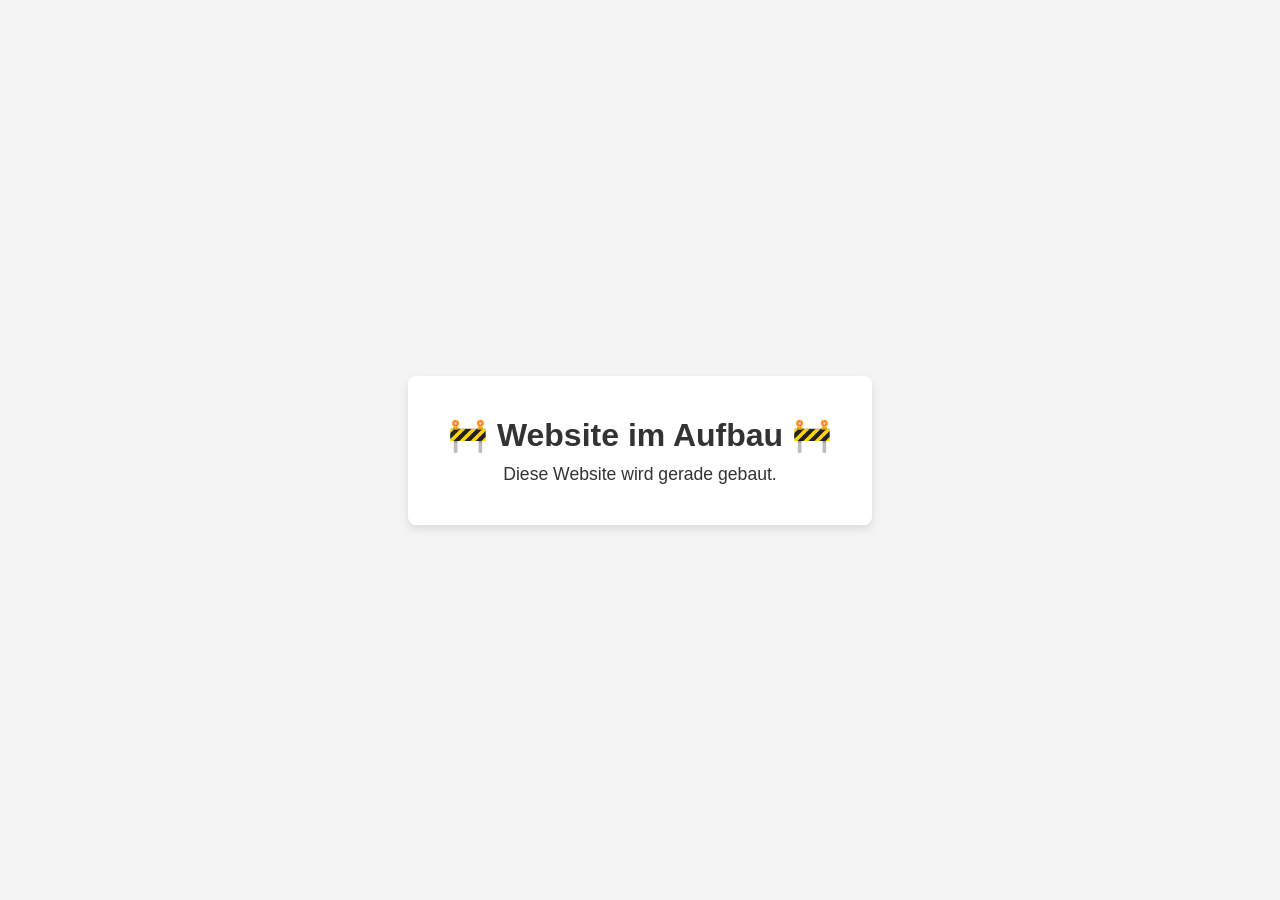
==== index.html @ 6408e2b1 "Create index.html" ====
<!DOCTYPE html>
<html lang="de">
<head>
    <meta charset="UTF-8">
    <title>Website im Aufbau</title>
    <meta name="viewport" content="width=device-width, initial-scale=1.0">
    <style>
        body {
            margin: 0;
            height: 100vh;
            display: flex;
            align-items: center;
            justify-content: center;
            background-color: #f4f4f4;
            font-family: Arial, Helvetica, sans-serif;
            color: #333;
        }
        .box {
            text-align: center;
            padding: 40px;
            background: #ffffff;
            border-radius: 8px;
            box-shadow: 0 4px 10px rgba(0,0,0,0.1);
        }
        h1 {
            margin: 0 0 10px 0;
        }
        p {
            margin: 0;
            font-size: 1.1em;
        }
    </style>
</head>
<body>
    <div class="box">
        <h1>🚧 Website im Aufbau 🚧</h1>
        <p>Diese Website wird gerade gebaut.</p>
    </div>
</body>
</html>
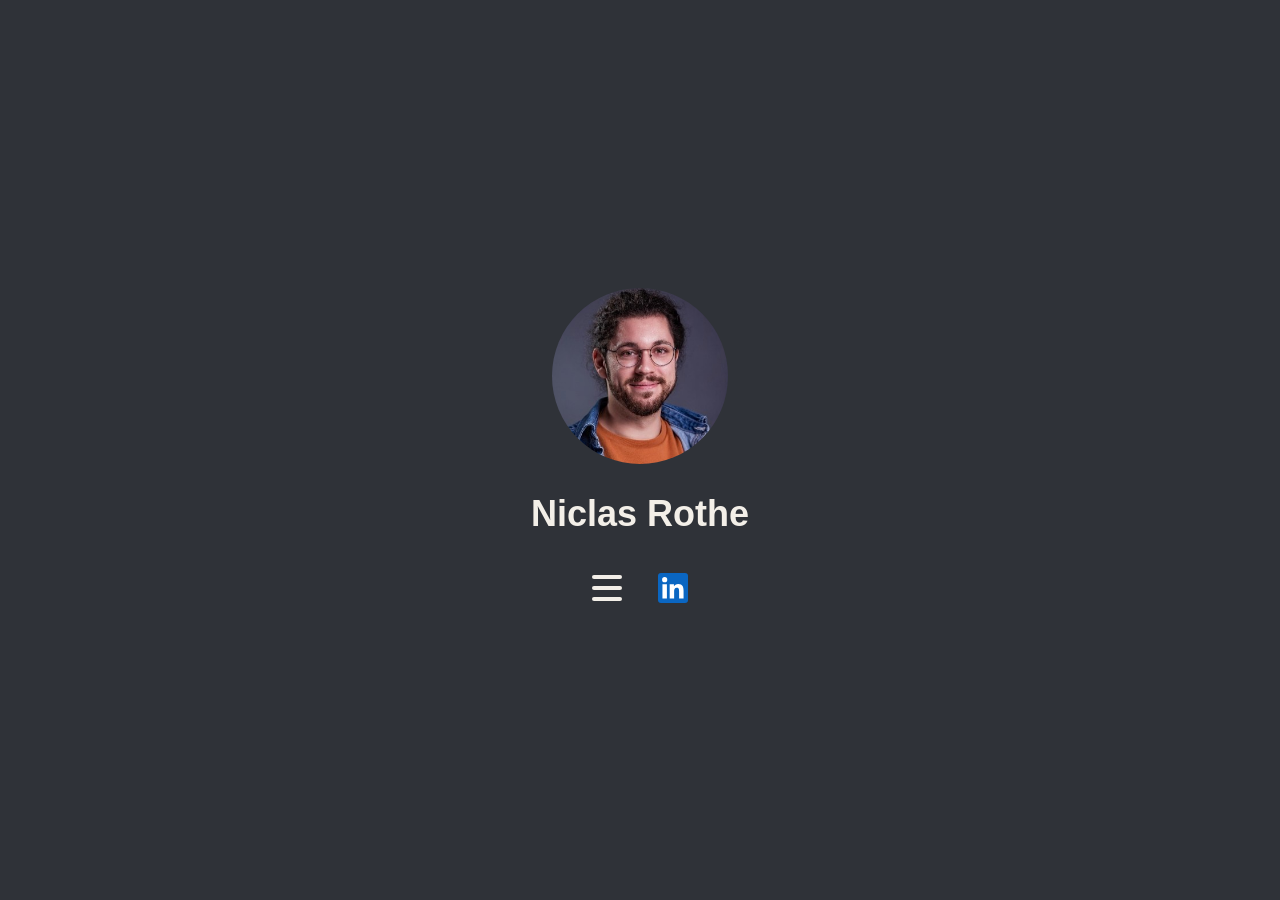
==== commit dacc84d6: "Ausbau erste Version mit Projekt-Unterseite" ====
--- a/index.html
+++ b/index.html
@@ -1,40 +1,39 @@
 <!DOCTYPE html>
 <html lang="de">
 <head>
-    <meta charset="UTF-8">
-    <title>Website im Aufbau</title>
-    <meta name="viewport" content="width=device-width, initial-scale=1.0">
-    <style>
-        body {
-            margin: 0;
-            height: 100vh;
-            display: flex;
-            align-items: center;
-            justify-content: center;
-            background-color: #f4f4f4;
-            font-family: Arial, Helvetica, sans-serif;
-            color: #333;
-        }
-        .box {
-            text-align: center;
-            padding: 40px;
-            background: #ffffff;
-            border-radius: 8px;
-            box-shadow: 0 4px 10px rgba(0,0,0,0.1);
-        }
-        h1 {
-            margin: 0 0 10px 0;
-        }
-        p {
-            margin: 0;
-            font-size: 1.1em;
-        }
-    </style>
+  <meta charset="UTF-8">
+  <meta name="viewport" content="width=device-width, initial-scale=1">
+  <title>Niclas Rothe</title>
+  <meta name="description" content="Persönliche Website von Niclas Rothe.">
+  <meta property="og:title" content="Niclas Rothe">
+  <meta property="og:type" content="website">
+  <meta property="og:url" content="https://niclasrothe.de/">
+  <meta property="og:image" content="https://niclasrothe.de/assets/img/portrait.jpg">
+  <link rel="canonical" href="https://niclasrothe.de/">
+  <link rel="stylesheet" href="styles.css">
 </head>
 <body>
-    <div class="box">
-        <h1>🚧 Website im Aufbau 🚧</h1>
-        <p>Diese Website wird gerade gebaut.</p>
+  <main class="hero">
+    <img class="portrait" src="assets/img/portrait.jpg" width="176" height="176"
+         alt="Porträt von Niclas Rothe">
+    <h1>Niclas Rothe</h1>
+
+    <div class="social">
+      <nav class="menu" aria-label="Hauptmenü">
+        <a class="menu-button" href="projekte/" aria-label="Projekte">
+          <span></span><span></span><span></span>
+        </a>
+      </nav>
+      <a href="https://www.linkedin.com/in/niclas-rothe-32753439b/"
+         target="_blank" rel="noopener noreferrer" aria-label="Niclas Rothe auf LinkedIn">
+        <svg viewBox="0 0 24 24" aria-hidden="true">
+          <rect width="24" height="24" rx="2.4" fill="#0A66C2"/>
+          <path fill="#fff" d="M20.45 20.45h-3.56v-5.57c0-1.33-.03-3.04-1.85-3.04-1.86 0-2.14 1.45-2.14 2.94v5.67H9.35V9h3.41v1.56h.05c.48-.9 1.64-1.85 3.37-1.85 3.6 0 4.27 2.37 4.27 5.46v6.28zM5.34 7.43a2.07 2.07 0 1 1 0-4.14 2.07 2.07 0 0 1 0 4.14zM7.12 20.45H3.56V9h3.56v11.45z"/>
+        </svg>
+      </a>
     </div>
+  </main>
+
+  <script src="menu.js"></script>
 </body>
 </html>
--- a/styles.css
+++ b/styles.css
@@ -0,0 +1,211 @@
+:root {
+  --bg: #2f3238;
+  --text: #f3efe8;
+  --muted: #b7bbc4;
+  --accent: #e08a4f;
+  --panel: #3a3e46;
+  --line: #4b505a;
+}
+
+* { box-sizing: border-box; }
+
+html, body { height: 100%; }
+
+body {
+  margin: 0;
+  background: var(--bg);
+  color: var(--text);
+  font-family: -apple-system, BlinkMacSystemFont, "Segoe UI", Roboto, "Helvetica Neue", "Noto Sans", Arial, sans-serif, "Apple Color Emoji", "Segoe UI Emoji", "Segoe UI Symbol", "Noto Color Emoji";
+  line-height: 1.6;
+  -webkit-font-smoothing: antialiased;
+}
+
+a { color: inherit; }
+
+:focus-visible {
+  outline: 3px solid var(--accent);
+  outline-offset: 3px;
+}
+
+/* ---------- Menü ---------- */
+.menu {
+  position: fixed;
+  top: max(16px, env(safe-area-inset-top));
+  left: max(16px, env(safe-area-inset-left));
+  z-index: 10;
+}
+
+.menu-button {
+  display: flex;
+  text-decoration: none;
+  flex-direction: column;
+  justify-content: center;
+  gap: 7px;
+  width: 48px;
+  height: 48px;
+  padding: 0 9px;
+  background: transparent;
+  border: 0;
+  border-radius: 10px;
+  cursor: pointer;
+}
+
+.menu-button span {
+  display: block;
+  height: 4px;
+  border-radius: 2px;
+  background: var(--text);
+  transition: transform .2s ease, opacity .2s ease;
+}
+
+.menu-button:hover span { background: var(--accent); }
+
+.menu-button[aria-expanded="true"] span:nth-child(1) { transform: translateY(11px) rotate(45deg); }
+.menu-button[aria-expanded="true"] span:nth-child(2) { opacity: 0; }
+.menu-button[aria-expanded="true"] span:nth-child(3) { transform: translateY(-11px) rotate(-45deg); }
+
+.menu-list {
+  position: absolute;
+  top: 54px;
+  left: 0;
+  min-width: 180px;
+  margin: 0;
+  padding: 8px;
+  list-style: none;
+  background: var(--panel);
+  border: 1px solid var(--line);
+  border-radius: 12px;
+  box-shadow: 0 12px 32px rgba(0, 0, 0, .35);
+}
+
+.menu-list[hidden] { display: none; }
+
+.menu-list a {
+  display: block;
+  padding: 10px 14px;
+  border-radius: 8px;
+  text-decoration: none;
+  font-size: 1.05rem;
+}
+
+.menu-list a:hover,
+.menu-list a[aria-current="page"] {
+  background: var(--bg);
+  color: var(--accent);
+}
+
+/* ---------- Startseite ---------- */
+.hero {
+  min-height: 100dvh;
+  display: flex;
+  flex-direction: column;
+  align-items: center;
+  justify-content: center;
+  padding: 80px 24px;
+  text-align: center;
+}
+
+.portrait {
+  width: 176px;
+  height: 176px;
+  border-radius: 50%;
+  object-fit: cover;
+  object-position: 50% 12%;
+  margin-bottom: 28px;
+}
+
+h1 {
+  margin: 0;
+  font-size: 36px;
+  font-weight: 700;
+  line-height: 1.2;
+}
+
+.social {
+  margin-top: 28px;
+  display: flex;
+  align-items: center;
+  gap: 18px;
+}
+
+.social > a {
+  display: grid;
+  place-items: center;
+  width: 48px;
+  height: 48px;
+  border-radius: 10px;
+  transition: transform .2s ease;
+}
+
+.social > a:hover { transform: translateY(-2px); }
+
+.social svg { display: block; width: 30px; height: 30px; }
+
+/* Menü in der Icon-Zeile: im Fluss statt fest oben links */
+.social .menu {
+  position: relative;
+  top: auto;
+  left: auto;
+}
+
+/* ---------- Unterseiten / Projektbeitrag ---------- */
+.page {
+  --text-size: 12pt;            /* Fließtext: 12pt (≈ 16 px) */
+  max-width: 760px;
+  margin: 0 auto;
+  padding: 110px 24px 96px;
+}
+
+.page h1 {
+  margin: 0 0 32px;
+  font-size: clamp(24px, 5vw, 30px);
+  hyphens: auto;
+  overflow-wrap: break-word;
+}
+
+.page p {
+  max-width: 65ch;
+  margin: 0 0 28px;
+  color: #dcdde1;
+  font-size: var(--text-size);
+  line-height: 1.7;
+  hyphens: auto;
+}
+
+.page figure {
+  margin: 0 0 28px;
+}
+
+.page figure img {
+  display: block;
+  width: 100%;
+  height: auto;
+  border-radius: 6px;
+}
+
+/* Zwei Bilder nebeneinander: gleiche Höhe über --ar (Seitenverhältnis Breite/Höhe) */
+.img-pair {
+  display: flex;
+  gap: 12px;
+  margin: 0 0 28px;
+}
+
+.img-pair figure {
+  flex: var(--ar) 1 0;
+  min-width: 0;
+  margin: 0;
+}
+
+/* Bilder direkt untereinander (z. B. 005 und 004) enger setzen */
+.img-stack > figure,
+.img-stack > .img-pair { margin-bottom: 12px; }
+.img-stack { margin-bottom: 28px; }
+
+@media (max-width: 560px) {
+  .img-pair { flex-direction: column; }
+  .img-pair figure { flex: none; }
+}
+
+@media (prefers-reduced-motion: reduce) {
+  * { transition: none !important; }
+}
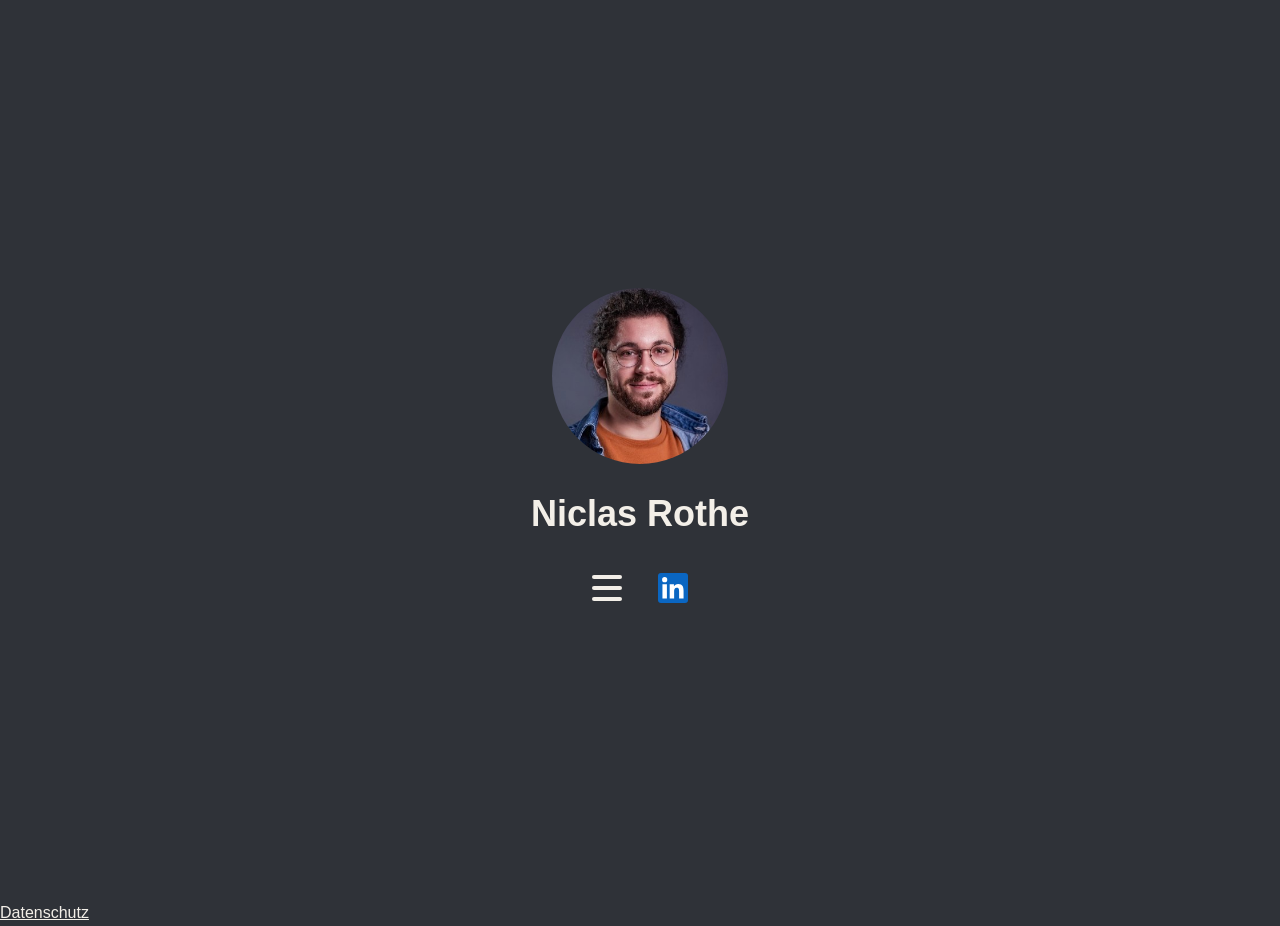
==== commit 2a8450da: "Datenschutz Datenschutz ergaenzt" ====
--- a/index.html
+++ b/index.html
@@ -34,6 +34,10 @@
     </div>
   </main>
 
+  <footer class="site-footer">
+    <a href="datenschutz/">Datenschutz</a>
+  </footer>
+
   <script src="menu.js"></script>
 </body>
 </html>
--- a/styles.css
+++ b/styles.css
@@ -163,6 +163,13 @@
   overflow-wrap: break-word;
 }
 
+.page h2 {
+  margin: 0 0 16px;
+  font-size: clamp(20px, 4vw, 24px);
+  hyphens: auto;
+  overflow-wrap: break-word;
+}
+
 .page p {
   max-width: 65ch;
   margin: 0 0 28px;
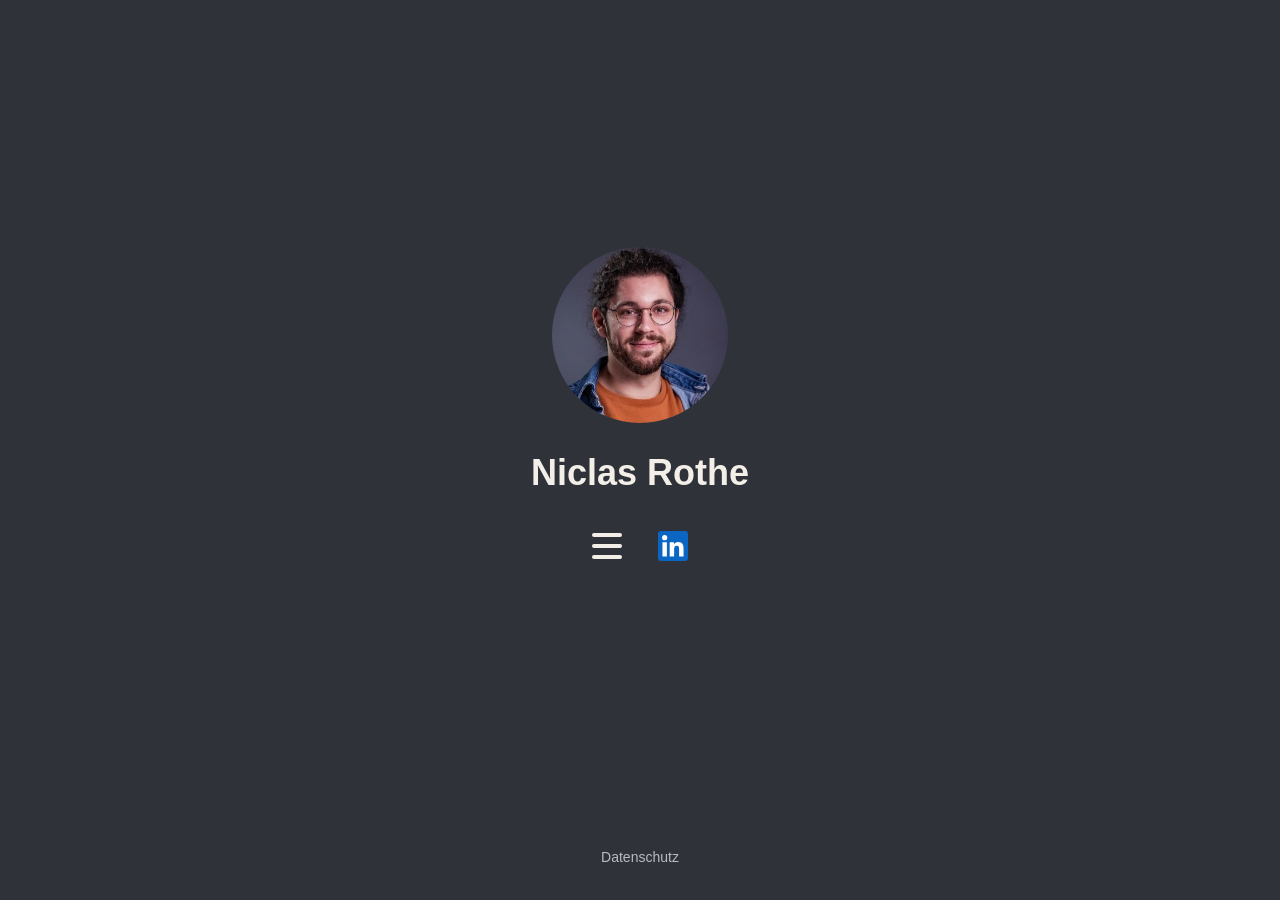
==== commit 4a53f36d: "Korrektur Link und Text" ====
--- a/index.html
+++ b/index.html
@@ -24,7 +24,7 @@
           <span></span><span></span><span></span>
         </a>
       </nav>
-      <a href="https://www.linkedin.com/in/niclas-rothe-32753439b/"
+      <a href="https://www.linkedin.com/in/niclasrothe"
          target="_blank" rel="noopener noreferrer" aria-label="Niclas Rothe auf LinkedIn">
         <svg viewBox="0 0 24 24" aria-hidden="true">
           <rect width="24" height="24" rx="2.4" fill="#0A66C2"/>
--- a/styles.css
+++ b/styles.css
@@ -9,9 +9,12 @@
 
 * { box-sizing: border-box; }
 
-html, body { height: 100%; }
+html { height: 100%; }
 
 body {
+  min-height: 100%;
+  display: flex;
+  flex-direction: column;
   margin: 0;
   background: var(--bg);
   color: var(--text);
@@ -96,7 +99,7 @@
 
 /* ---------- Startseite ---------- */
 .hero {
-  min-height: 100dvh;
+  flex: 1;
   display: flex;
   flex-direction: column;
   align-items: center;
@@ -150,6 +153,8 @@
 
 /* ---------- Unterseiten / Projektbeitrag ---------- */
 .page {
+  width: 100%;
+  flex: 1;
   --text-size: 12pt;            /* Fließtext: 12pt (≈ 16 px) */
   max-width: 760px;
   margin: 0 auto;
@@ -170,6 +175,14 @@
   overflow-wrap: break-word;
 }
 
+.page h3 {
+  margin: 0 0 12px;
+  font-size: var(--text-size);
+  font-weight: 700;
+  hyphens: auto;
+}
+
+/* Auskommentiert damit Text die selbe Breite hat wie Überschrift und Bilder
 .page p {
   max-width: 65ch;
   margin: 0 0 28px;
@@ -178,6 +191,7 @@
   line-height: 1.7;
   hyphens: auto;
 }
+*/
 
 .page figure {
   margin: 0 0 28px;
@@ -213,6 +227,42 @@
   .img-pair figure { flex: none; }
 }
 
+/* ---------- Footer (Datenschutz-Link) ---------- */
+.site-footer {
+  padding: 20px 24px max(24px, env(safe-area-inset-bottom));
+  text-align: center;
+  font-size: 14px;
+  color: var(--muted);
+}
+
+.site-footer a {
+  display: inline-block;
+  padding: 8px 10px;
+  color: inherit;
+  text-decoration: none;
+}
+
+.site-footer a:hover { color: var(--accent); text-decoration: underline; }
+
+/* Listen und Links im Fließtext (Datenschutzseite)
+Auskommentiert damit Listendie selbe Breite hat wie Überschrift und Bilder
+.page ul {
+  max-width: 65ch;
+  margin: 0 0 28px;
+  padding-left: 1.2em;
+  color: #dcdde1;
+  font-size: var(--text-size);
+  line-height: 1.7;
+}
+*/
+
+.page p a, .page li a { text-decoration: underline; text-underline-offset: 3px; }
+.page p a:hover, .page li a:hover { color: var(--accent); }
+
+/* Platzhalter, die noch ausgefüllt werden müssen */
+.todo { background: rgba(224, 138, 79, .28); border-radius: 4px; padding: 0 4px; }
+
+
 @media (prefers-reduced-motion: reduce) {
   * { transition: none !important; }
 }
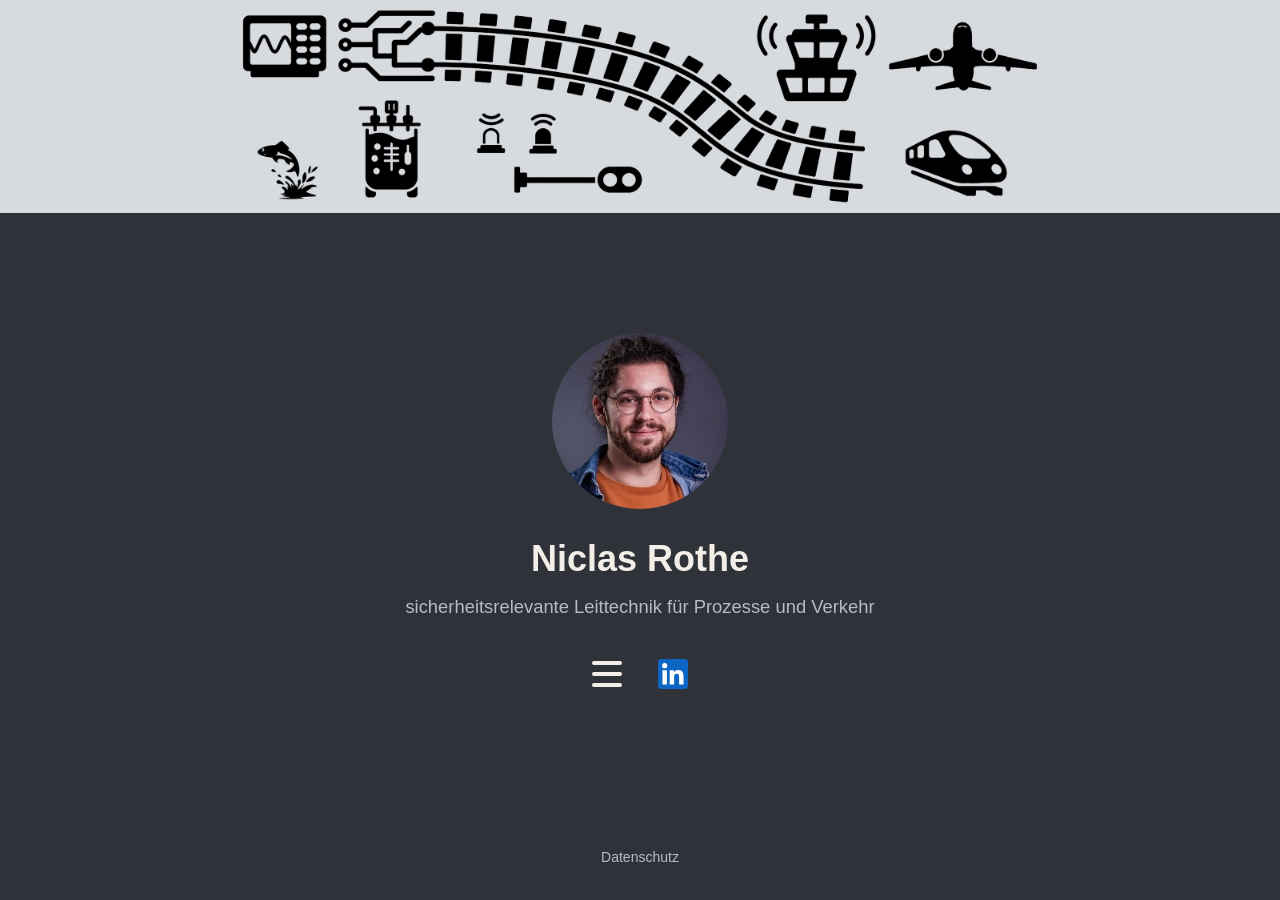
==== commit 16ce969a: "rework startseite" ====
--- a/index.html
+++ b/index.html
@@ -13,10 +13,16 @@
   <link rel="stylesheet" href="styles.css">
 </head>
 <body>
+  <header class="banner">
+    <img src="assets/img/titelbild.png" width="2000" height="532"
+         alt="Banner Prozess- und Verkehsleittechnik">
+  </header>
+
   <main class="hero">
     <img class="portrait" src="assets/img/portrait.jpg" width="176" height="176"
-         alt="Porträt von Niclas Rothe">
+         alt="Profilbild">
     <h1>Niclas Rothe</h1>
+    <p class="subtitle">sicherheitsrelevante Leittechnik für Prozesse und Verkehr</p>
 
     <div class="social">
       <nav class="menu" aria-label="Hauptmenü">
@@ -24,7 +30,7 @@
           <span></span><span></span><span></span>
         </a>
       </nav>
-      <a href="https://www.linkedin.com/in/niclasrothe"
+      <a href="https://www.linkedin.com/in/niclasrothe/"
          target="_blank" rel="noopener noreferrer" aria-label="Niclas Rothe auf LinkedIn">
         <svg viewBox="0 0 24 24" aria-hidden="true">
           <rect width="24" height="24" rx="2.4" fill="#0A66C2"/>
--- a/styles.css
+++ b/styles.css
@@ -71,7 +71,7 @@
   position: absolute;
   top: 54px;
   left: 0;
-  min-width: 180px;
+  min-width: 150px;
   margin: 0;
   padding: 8px;
   list-style: none;
@@ -98,13 +98,27 @@
 }
 
 /* ---------- Startseite ---------- */
+.banner {
+  background: #d7dbdf;          /* Hintergrundfarbe des Titelbilds, damit der Streifen über die volle Breite reicht */
+  line-height: 0;
+}
+
+.banner img {
+  display: block;
+  width: auto;
+  height: auto;
+  max-width: min(100%, 800px);    /* maximale Bildbreite auf großen Monitoren */
+  max-height: 38vh;               /* auf niedrigen Fenstern nicht höher als 38 % der Fensterhöhe */
+  margin: 0 auto;
+}
+
 .hero {
   flex: 1;
   display: flex;
   flex-direction: column;
   align-items: center;
   justify-content: center;
-  padding: 80px 24px;
+  padding: 48px 24px;
   text-align: center;
 }
 
@@ -113,7 +127,7 @@
   height: 176px;
   border-radius: 50%;
   object-fit: cover;
-  object-position: 50% 12%;
+  object-position: 50% 8%;
   margin-bottom: 28px;
 }
 
@@ -122,6 +136,13 @@
   font-size: 36px;
   font-weight: 700;
   line-height: 1.2;
+}
+
+.subtitle {
+  margin: 12px 0 0;
+  color: var(--muted);
+  font-size: 1.15rem;
+  text-wrap: balance;
 }
 
 .social {
@@ -155,7 +176,7 @@
 .page {
   width: 100%;
   flex: 1;
-  --text-size: 12pt;            /* Fließtext: 12pt (≈ 16 px) */
+  --text-size: 12pt;              /* Fließtext: 12pt (≈ 16 px) */
   max-width: 760px;
   margin: 0 auto;
   padding: 110px 24px 96px;
@@ -182,7 +203,7 @@
   hyphens: auto;
 }
 
-/* Auskommentiert damit Text die selbe Breite hat wie Überschrift und Bilder
+/* Auskommentiert damit Text die selbe Breite hat wie Überschrift und Bilder auf Projekt-Unterseite
 .page p {
   max-width: 65ch;
   margin: 0 0 28px;
@@ -245,7 +266,7 @@
 .site-footer a:hover { color: var(--accent); text-decoration: underline; }
 
 /* Listen und Links im Fließtext (Datenschutzseite)
-Auskommentiert damit Listendie selbe Breite hat wie Überschrift und Bilder
+Auskommentiert damit Listen die selbe Breite hat wie Überschrift und Bilder
 .page ul {
   max-width: 65ch;
   margin: 0 0 28px;
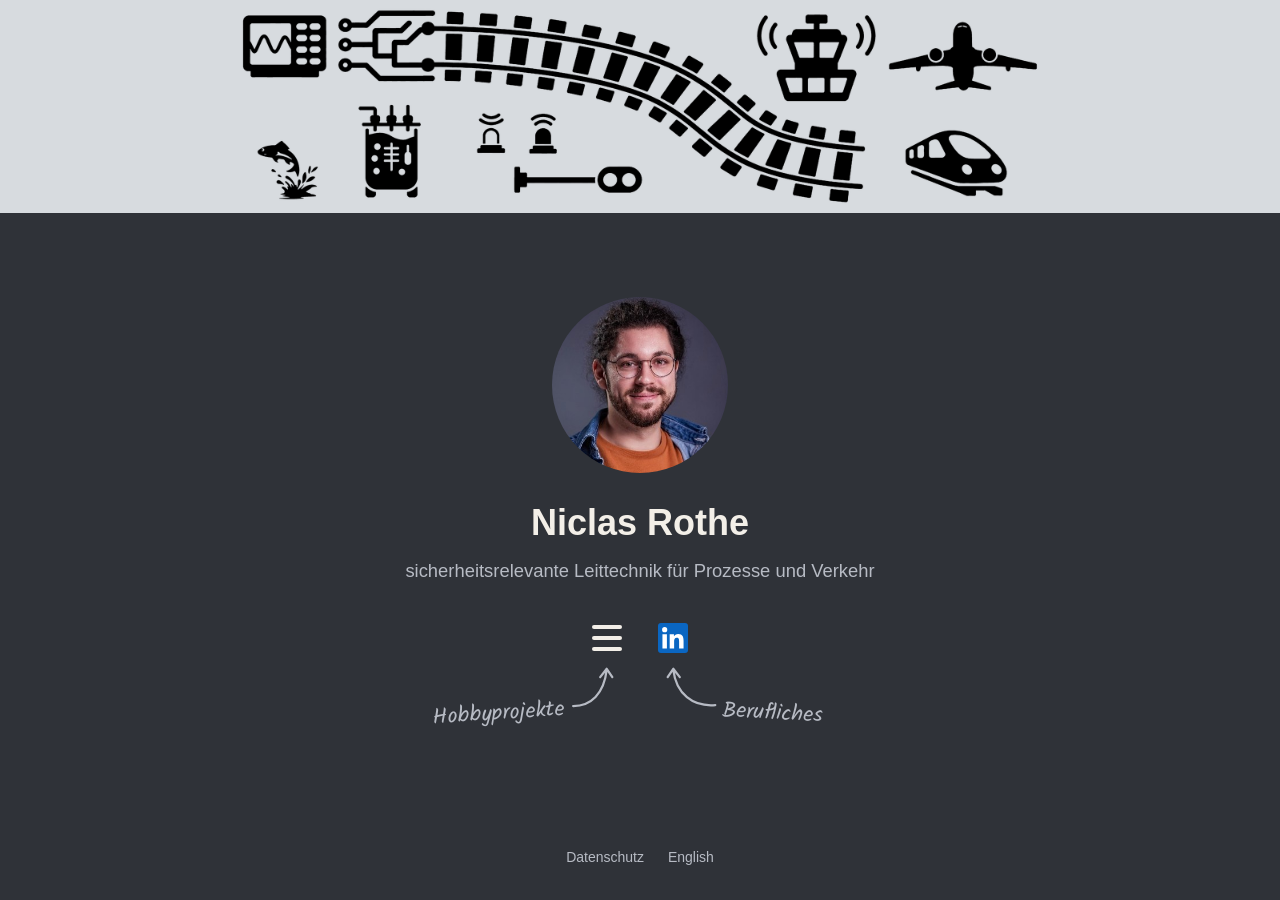
==== commit a0bec5b6: "Erweiterung English und Anpassungrn" ====
--- a/index.html
+++ b/index.html
@@ -10,12 +10,17 @@
   <meta property="og:url" content="https://niclasrothe.de/">
   <meta property="og:image" content="https://niclasrothe.de/assets/img/portrait.jpg">
   <link rel="canonical" href="https://niclasrothe.de/">
+  <link rel="alternate" hreflang="de" href="https://niclasrothe.de/">
+  <link rel="alternate" hreflang="en" href="https://niclasrothe.de/en/">
   <link rel="stylesheet" href="styles.css">
+  <link rel="icon" href="assets/img/favicon.svg" type="image/svg+xml">
+  <link rel="icon" href="assets/img/favicon-32.png" sizes="32x32" type="image/png">
+  <link rel="apple-touch-icon" href="assets/img/apple-touch-icon.png">
 </head>
 <body>
   <header class="banner">
     <img src="assets/img/titelbild.png" width="2000" height="532"
-         alt="Banner Prozess- und Verkehsleittechnik">
+         alt="Banner Prozess- und Verkehrsleittechnik">
   </header>
 
   <main class="hero">
@@ -26,7 +31,7 @@
 
     <div class="social">
       <nav class="menu" aria-label="Hauptmenü">
-        <a class="menu-button" href="projekte/" aria-label="Projekte">
+        <a class="menu-button" href="projekte/" aria-label="Hobbyprojekte">
           <span></span><span></span><span></span>
         </a>
       </nav>
@@ -37,11 +42,22 @@
           <path fill="#fff" d="M20.45 20.45h-3.56v-5.57c0-1.33-.03-3.04-1.85-3.04-1.86 0-2.14 1.45-2.14 2.94v5.67H9.35V9h3.41v1.56h.05c.48-.9 1.64-1.85 3.37-1.85 3.6 0 4.27 2.37 4.27 5.46v6.28zM5.34 7.43a2.07 2.07 0 1 1 0-4.14 2.07 2.07 0 0 1 0 4.14zM7.12 20.45H3.56V9h3.56v11.45z"/>
         </svg>
       </a>
+
+      <!-- Hinweis-Pfeile -->
+      <span class="hint hint-left" aria-hidden="true">
+        <svg viewBox="0 0 60 48"><path d="M13 45 C 32 45, 46 32, 49 6 M42 14 L49 5 L55 14"/></svg>
+        <span class="hint-text">Hobbyprojekte</span>
+      </span>
+      <span class="hint hint-right" aria-hidden="true">
+        <svg viewBox="0 0 60 48"><path d="M4 44 C 28 46, 46 32, 49 6 M42 14 L49 5 L55 14"/></svg>
+        <span class="hint-text">Berufliches</span>
+      </span>
     </div>
   </main>
 
   <footer class="site-footer">
     <a href="datenschutz/">Datenschutz</a>
+    <a href="en/" hreflang="en" lang="en">English</a>
   </footer>
 
   <script src="menu.js"></script>
--- a/styles.css
+++ b/styles.css
@@ -63,6 +63,28 @@
 
 .menu-button:hover span { background: var(--accent); }
 
+/* Unterseiten: fest stehendes Menüsymbol mit schmaler Hintergrundfläche, damit es beim Scrollen
+   nicht über Text und Bildern liegt. Der Schatten kommt erst, wenn Inhalt unter den unteren Strich
+   scrollt (Klasse .is-over-content, gesetzt in menu.js). */
+body > .menu .menu-button {
+  position: relative;
+  isolation: isolate;
+}
+
+body > .menu .menu-button::before {
+  content: "";
+  position: absolute;
+  inset: 7px 5px;                 /* ca. 4 px Rand um die Striche */
+  z-index: -1;
+  border-radius: 8px;
+  background: var(--bg);
+  transition: box-shadow .2s ease;
+}
+
+body > .menu .menu-button.is-over-content::before {
+  box-shadow: 0 2px 10px rgba(0, 0, 0, .35);
+}
+
 .menu-button[aria-expanded="true"] span:nth-child(1) { transform: translateY(11px) rotate(45deg); }
 .menu-button[aria-expanded="true"] span:nth-child(2) { opacity: 0; }
 .menu-button[aria-expanded="true"] span:nth-child(3) { transform: translateY(-11px) rotate(-45deg); }
@@ -71,6 +93,8 @@
   position: absolute;
   top: 54px;
   left: 0;
+  width: max-content;             /* Breite passt sich dem längsten Eintrag an, kein Umbruch */
+  max-width: calc(100vw - 32px);
   min-width: 150px;
   margin: 0;
   padding: 8px;
@@ -89,6 +113,7 @@
   border-radius: 8px;
   text-decoration: none;
   font-size: 1.05rem;
+  white-space: nowrap;
 }
 
 .menu-list a:hover,
@@ -105,10 +130,9 @@
 
 .banner img {
   display: block;
-  width: auto;
-  height: auto;
-  max-width: min(100%, 800px);    /* maximale Bildbreite auf großen Monitoren */
-  max-height: 38vh;               /* auf niedrigen Fenstern nicht höher als 38 % der Fensterhöhe */
+  width: 100%;                    /* füllt die verfügbare Breite, schrumpft auf dem Handy mit */
+  max-width: 800px;               /* maximale Bildbreite auf großen Monitoren */
+  height: auto;                   /* Höhe folgt automatisch dem Seitenverhältnis */
   margin: 0 auto;
 }
 
@@ -170,6 +194,64 @@
   position: relative;
   top: auto;
   left: auto;
+}
+
+/* ---------- Hinweis-Pfeile unter Menü und LinkedIn ---------- */
+/* Handschrift Kalam, lokal hinterlegt (SIL Open Font License, siehe assets/fonts/Kalam-OFL.txt) */
+@font-face {
+  font-family: "Kalam";
+  src: url("assets/fonts/kalam-latin-400-normal.woff2") format("woff2");
+  font-weight: 400;
+  font-style: normal;
+  font-display: swap;
+}
+
+.social { position: relative; margin-bottom: 72px; }
+
+.hint {
+  position: absolute;
+  top: calc(100% + 2px);
+  pointer-events: none;
+  color: var(--muted);
+  font-family: "Kalam", "Chalkboard SE", "Segoe Print", cursive;
+  font-size: 22px;
+  line-height: 1;
+  white-space: nowrap;
+  text-align: left;
+}
+
+.hint svg {
+  position: absolute;
+  top: 0;
+  width: 56px;
+  height: 45px;
+  fill: none;
+  stroke: currentColor;
+  stroke-width: 2.4;
+  stroke-linecap: round;
+  stroke-linejoin: round;
+}
+
+.hint-text { display: block; padding-top: 38px; }
+
+/* links: Pfeilspitze zeigt auf das Menü, Text läuft nach links weg */
+.hint-left { right: calc(100% - 24px); }
+.hint-left svg { right: -10.3px; }   /* Pfeilspitze genau auf der Mittelachse des Menüsymbols */
+.hint-left .hint-text { padding-right: 44px; transform: rotate(-4deg); }
+
+/* rechts: gespiegelt, Pfeilspitze auf LinkedIn */
+.hint-right { left: calc(100% - 24px); }
+.hint-right svg { left: -10.3px; transform: scaleX(-1); }   /* Pfeilspitze auf der Mittelachse des LinkedIn-Symbols */
+.hint-right .hint-text { padding-left: 50px; transform: rotate(3deg); }
+
+/* Handy: Text etwas kleiner und unter den Pfeilanfang, damit er nicht an den Rand stößt */
+@media (max-width: 600px) {
+  .hint { font-size: 19px; }
+  .hint-text { padding-top: 51px; }
+  .hint-left .hint-text { padding-right: 20px; }
+  .hint-right .hint-text { padding-left: 26px; }
+  /* rechts ist mobil wenig Platz: mehrteilige Labels (z. B. „professional profile“) zweizeilig */
+  .hint-right .hint-text { white-space: normal; width: min-content; line-height: 1.15; }
 }
 
 /* ---------- Unterseiten / Projektbeitrag ---------- */
@@ -287,3 +369,10 @@
 @media (prefers-reduced-motion: reduce) {
   * { transition: none !important; }
 }
+
+/* ---------- Startseite auf Handys: etwas kleinere Größen, Abstände wie am PC ---------- */
+@media (max-width: 600px) {
+  .portrait { width: 160px; height: 160px; }
+  .hero h1 { font-size: 33px; }
+  .subtitle { font-size: 1.08rem; }
+}
